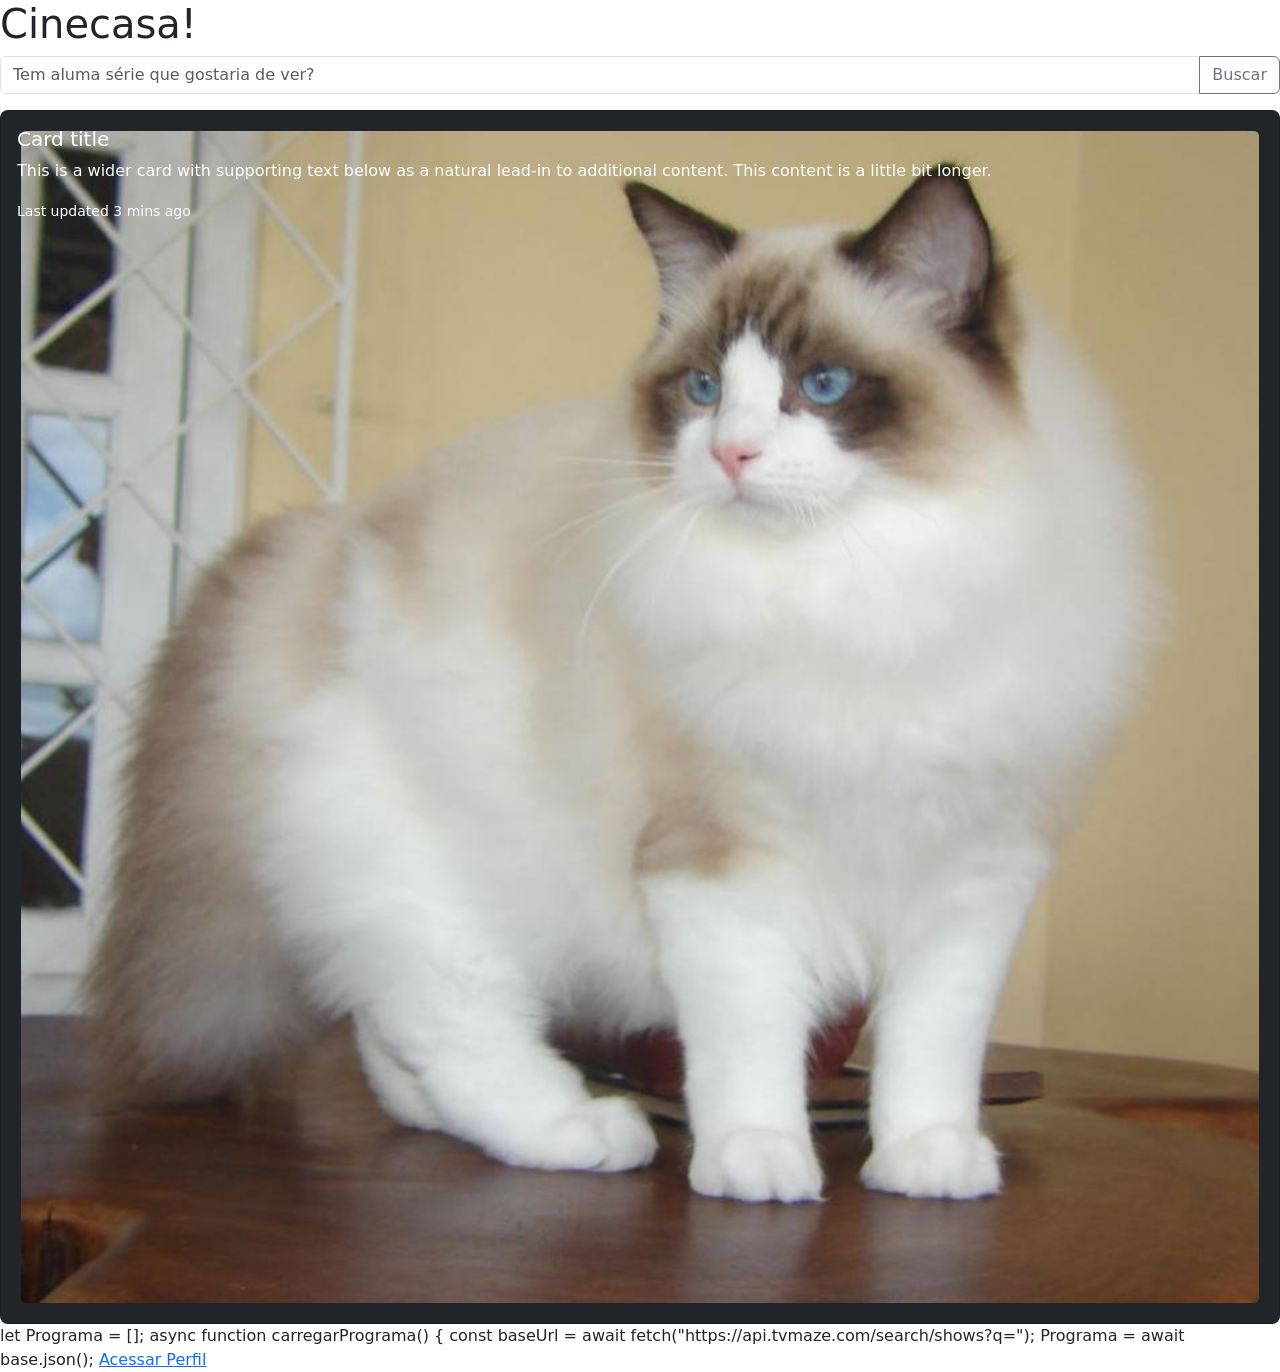
==== ativ26-5/index.html @ d9dfe2a4 "Add files via upload" ====
<!doctype html>
<html lang="en">
  <head>
    <meta charset="utf-8">
    <meta name="viewport" content="width=device-width, initial-scale=1">
    <title>Bootstrap demo</title>
    <link href="https://cdn.jsdelivr.net/npm/bootstrap@5.3.8/dist/css/bootstrap.min.css" rel="stylesheet" integrity="sha384-sRIl4kxILFvY47J16cr9ZwB07vP4J8+LH7qKQnuqkuIAvNWLzeN8tE5YBujZqJLB" crossorigin="anonymous">
    <style>

.container {
  display: grid;
  grid-template-columns: repeat(auto-fill, minmax(200px, 1fr));
  gap: 20px; /* espaço entre cards */
}

.card {
  background: #f5f5f5;
  padding: 20px;
  border-radius: 8px;
}

</style>
</head>
  <body>
    <h1>Cinecasa!</h1>

 <div class="input-group mb-3">
  <input type="text" class="form-control" placeholder="Tem aluma série que gostaria de ver?" aria-label="Recipient’s username" aria-describedby="button-addon2">
  <button class="btn btn-outline-secondary" type="button" id="button-addon2">Buscar</button>
</div>

  <div class="card text-bg-dark">
  <img src="Ragdoll_from_Gatil_Ragbelas (1).jpg" class="card-img">
  <div class="card-img-overlay">
    <h5 class="card-title">Card title</h5>
    <p class="card-text">This is a wider card with supporting text below as a natural lead-in to additional content. This content is a little bit longer.</p>
    <p class="card-text"><small>Last updated 3 mins ago</small></p>
  </div>
</div>
    </body>
    </style>
    <script src="https://cdn.jsdelivr.net/npm/bootstrap@5.3.8/dist/js/bootstrap.bundle.min.js" integrity="sha384-FKyoEForCGlyvwx9Hj09JcYn3nv7wiPVlz7YYwJrWVcXK/BmnVDxM+D2scQbITxI" crossorigin="anonymous"></script>
          let Programa = [];

            async function carregarPrograma() {
            const baseUrl = await fetch("https://api.tvmaze.com/search/shows?q=");
            Programa = await base.json();
            <a id="meuLink" href="#">Acessar Perfil</a>

</html>
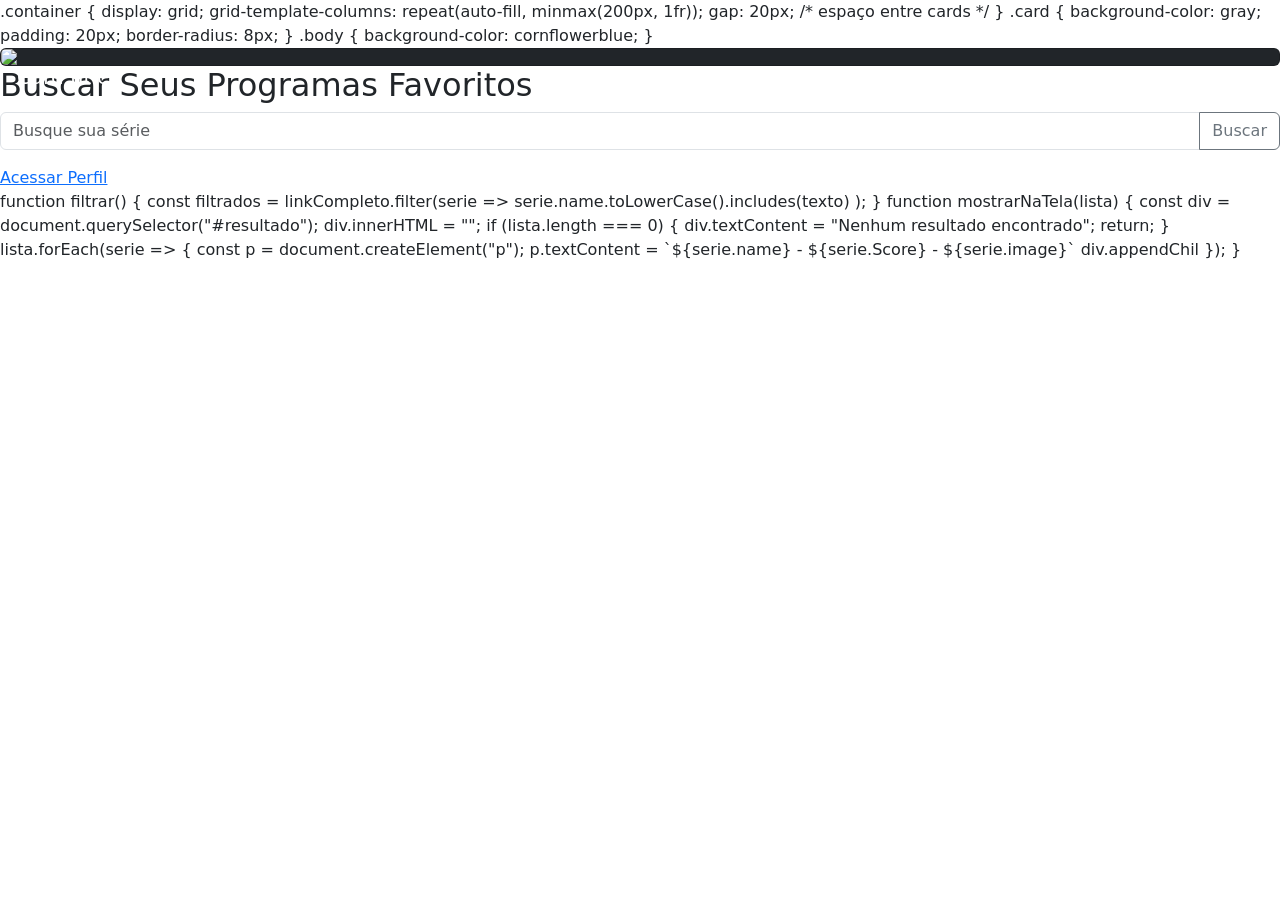
==== commit 1313d0d5: "Update index.html" ====
--- a/ativ26-5/index.html
+++ b/ativ26-5/index.html
@@ -1,12 +1,10 @@
-<!doctype html>
-<html lang="en">
-  <head>
-    <meta charset="utf-8">
-    <meta name="viewport" content="width=device-width, initial-scale=1">
-    <title>Bootstrap demo</title>
-    <link href="https://cdn.jsdelivr.net/npm/bootstrap@5.3.8/dist/css/bootstrap.min.css" rel="stylesheet" integrity="sha384-sRIl4kxILFvY47J16cr9ZwB07vP4J8+LH7qKQnuqkuIAvNWLzeN8tE5YBujZqJLB" crossorigin="anonymous">
-    <style>
-
+<!DOCTYPE html>
+<html lang="pt-br">
+<head>
+    <meta charset="UTF-8">
+    <title>Busca de Usuários</title>
+    <link href="https://cdn.jsdelivr.net/npm/bootstrap@5.3.3/dist/css/bootstrap.min.css" rel="stylesheet">
+</head>
 .container {
   display: grid;
   grid-template-columns: repeat(auto-fill, minmax(200px, 1fr));
@@ -14,37 +12,69 @@
 }
 
 .card {
-  background: #f5f5f5;
+  background-color: gray;
   padding: 20px;
   border-radius: 8px;
 }
-
+.body {
+  background-color: cornflowerblue;
+}
 </style>
-</head>
-  <body>
-    <h1>Cinecasa!</h1>
-
- <div class="input-group mb-3">
-  <input type="text" class="form-control" placeholder="Tem aluma série que gostaria de ver?" aria-label="Recipient’s username" aria-describedby="button-addon2">
-  <button class="btn btn-outline-secondary" type="button" id="button-addon2">Buscar</button>
-</div>
 
   <div class="card text-bg-dark">
-  <img src="Ragdoll_from_Gatil_Ragbelas (1).jpg" class="card-img">
+  <img src="serie.image.jpg" class="card-img">
   <div class="card-img-overlay">
     <h5 class="card-title">Card title</h5>
     <p class="card-text">This is a wider card with supporting text below as a natural lead-in to additional content. This content is a little bit longer.</p>
     <p class="card-text"><small>Last updated 3 mins ago</small></p>
   </div>
 </div>
-    </body>
-    </style>
-    <script src="https://cdn.jsdelivr.net/npm/bootstrap@5.3.8/dist/js/bootstrap.bundle.min.js" integrity="sha384-FKyoEForCGlyvwx9Hj09JcYn3nv7wiPVlz7YYwJrWVcXK/BmnVDxM+D2scQbITxI" crossorigin="anonymous"></script>
-          let Programa = [];
 
-            async function carregarPrograma() {
-            const baseUrl = await fetch("https://api.tvmaze.com/search/shows?q=");
+<body>
+
+    <h2>Buscar Seus Programas Favoritos</h2>
+
+    <div class="input-group mb-3">
+        <input type="text" class="form-control" placeholder="Busque sua série" aria-label="Recipient’s username" aria-describedby="button-addon2">
+        <button class="btn btn-outline-secondary" type="button" id="button-addon2" onclick="mostrarNaTela">Buscar</button>
+    </div>
+    <a id="meuLink" href="#">Acessar Perfil</a>
+
+    <div id="resultado"></div>
+
+    <script>
+        let Programa = [];
+
+        async function carregarPrograma() {
+            const baseURL = await fetch("https://api.tvmaze.com/search/shows?q=");
             Programa = await base.json();
             <a id="meuLink" href="#">Acessar Perfil</a>
+    
+  const base = "https://api.tvmaze.com/search/shows?q=";
+  const texto = document.querySelector("#busca").value.toLowerCase();
+  const linkCompleto = `${base}${texto}`;
 
-</html>+  // Atribuindo a URL concatenada ao elemento HTML
+  document.getElementById("meuLink").href = linkCompleto;
+</script>
+function filtrar() {
+      const filtrados = linkCompleto.filter(serie =>
+      serie.name.toLowerCase().includes(texto)
+      );
+}
+function mostrarNaTela(lista) {
+      const div = document.querySelector("#resultado");
+      div.innerHTML = "";
+        if (lista.length === 0) {
+              div.textContent = "Nenhum resultado encontrado";
+              return;
+        }
+lista.forEach(serie => {
+        const p = document.createElement("p");
+        p.textContent = `${serie.name} - ${serie.Score} - ${serie.image}`
+        div.appendChil
+            });
+        }    
+</script>
+</body>
+</html>
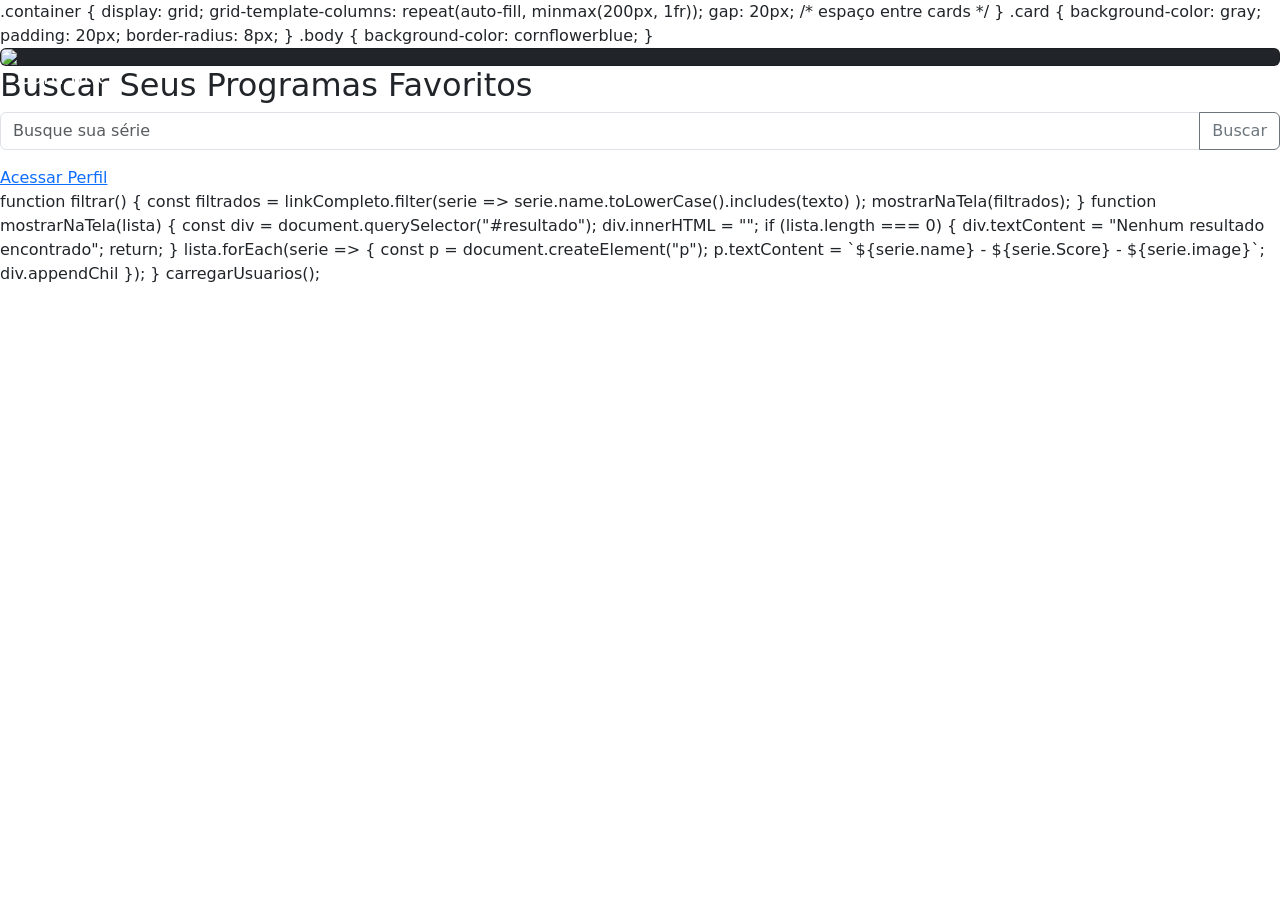
==== commit 240aa5fd: "Add files via upload" ====
--- a/ativ26-5/index.html
+++ b/ativ26-5/index.html
@@ -57,24 +57,33 @@
   // Atribuindo a URL concatenada ao elemento HTML
   document.getElementById("meuLink").href = linkCompleto;
 </script>
-function filtrar() {
-      const filtrados = linkCompleto.filter(serie =>
-      serie.name.toLowerCase().includes(texto)
-      );
-}
-function mostrarNaTela(lista) {
-      const div = document.querySelector("#resultado");
-      div.innerHTML = "";
-        if (lista.length === 0) {
-              div.textContent = "Nenhum resultado encontrado";
-              return;
+
+        function filtrar() {
+            const filtrados = linkCompleto.filter(serie =>
+                serie.name.toLowerCase().includes(texto)
+            );
+
+            mostrarNaTela(filtrados);
         }
-lista.forEach(serie => {
-        const p = document.createElement("p");
-        p.textContent = `${serie.name} - ${serie.Score} - ${serie.image}`
-        div.appendChil
+
+        function mostrarNaTela(lista) {
+            const div = document.querySelector("#resultado");
+            div.innerHTML = "";
+
+            if (lista.length === 0) {
+                div.textContent = "Nenhum resultado encontrado";
+                return;
+            }
+
+            lista.forEach(serie => {
+                const p = document.createElement("p");
+                p.textContent = `${serie.name} - ${serie.Score} - ${serie.image}`;
+                div.appendChil
             });
-        }    
-</script>
+        }
+
+        carregarUsuarios();
+    </script>
+
 </body>
-</html>
+</html>
